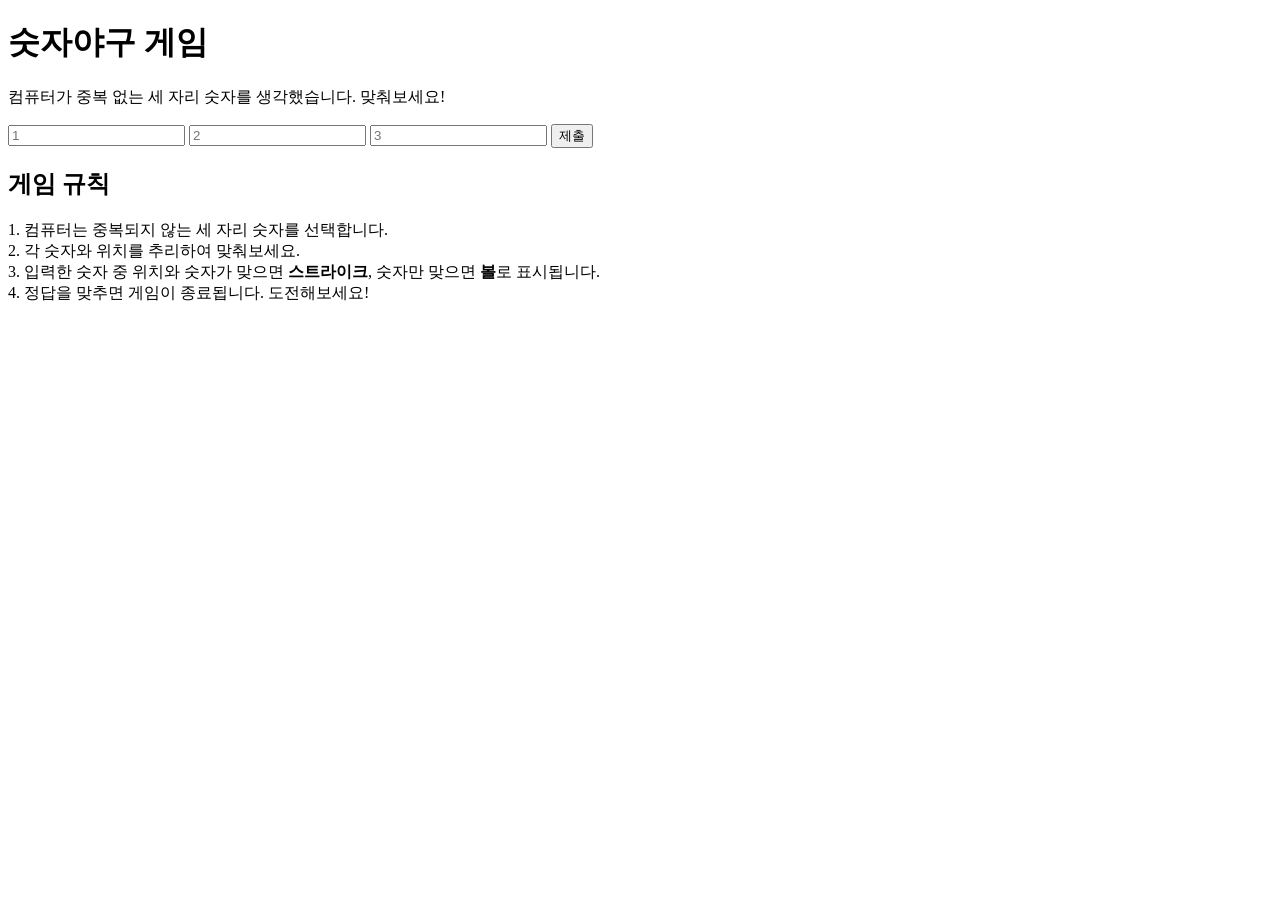
==== number/number.html @ be801e29 "커밋 메시지" ====
<!DOCTYPE html>
<html lang="ko">
<head>
    <meta charset="UTF-8">
    <meta name="viewport" content="width=device-width, initial-scale=1.0">
    <title>숫자야구 게임</title>
    <link rel="stylesheet" href="game.css">
</head>
<body>
    <div class="container">
        <h1>숫자야구 게임</h1>
        <p>컴퓨터가 중복 없는 세 자리 숫자를 생각했습니다. 맞춰보세요!</p>
        
        <div class="input-group">
            <input type="text" id="input1" maxlength="1" placeholder="1">
            <input type="text" id="input2" maxlength="1" placeholder="2">
            <input type="text" id="input3" maxlength="1" placeholder="3">
            <button onclick="playGame()">제출</button>
        </div>
        
        <div id="result"></div>
        <div id="attempts"></div>
        
        <h2>게임 규칙</h2>
        <p>
            1. 컴퓨터는 중복되지 않는 세 자리 숫자를 선택합니다.<br>
            2. 각 숫자와 위치를 추리하여 맞춰보세요.<br>
            3. 입력한 숫자 중 위치와 숫자가 맞으면 <strong>스트라이크</strong>, 숫자만 맞으면 <strong>볼</strong>로 표시됩니다.<br>
            4. 정답을 맞추면 게임이 종료됩니다. 도전해보세요!
        </p>
    </div>
    <script src="game.js"></script>
</body>
</html>
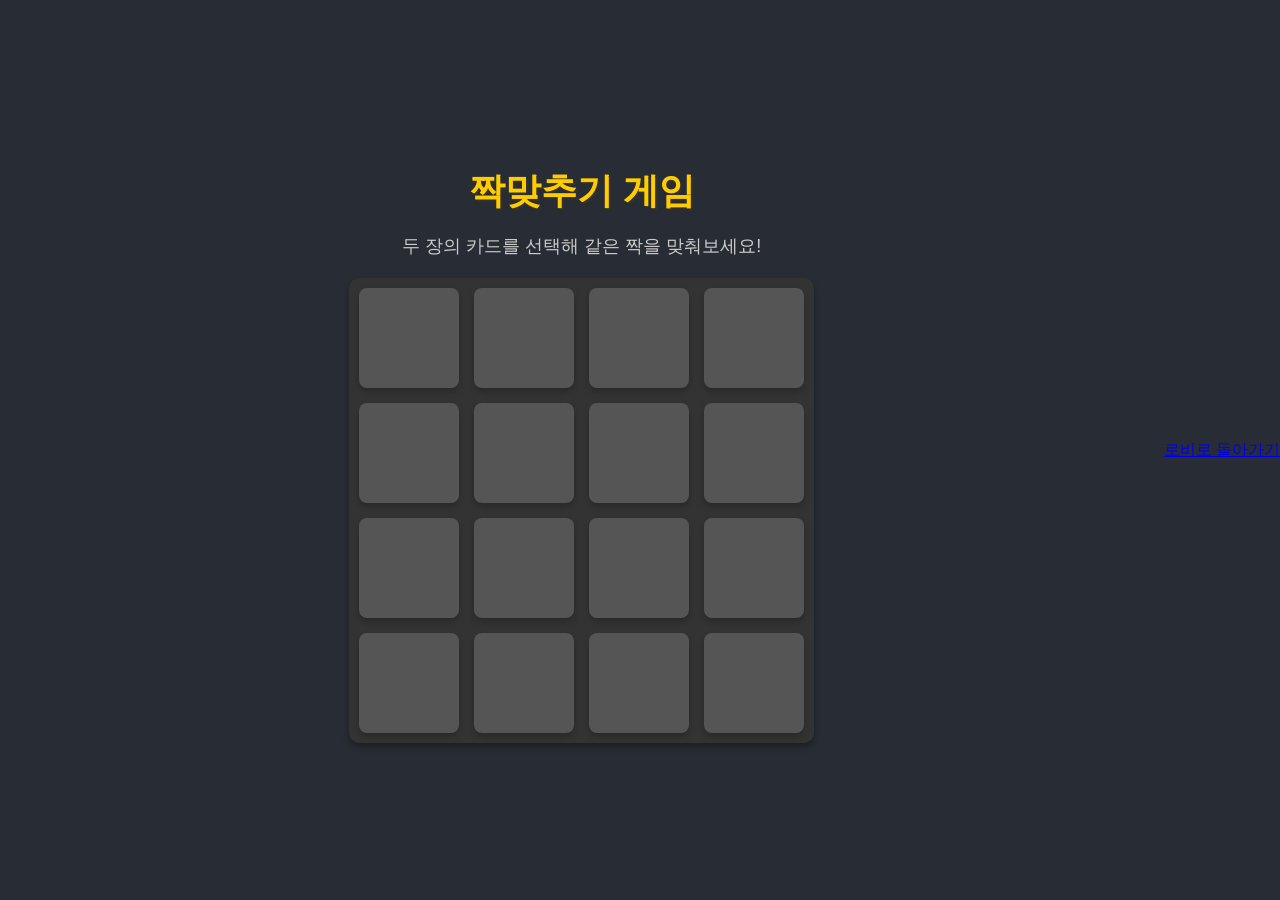
==== commit 454abe11: "게임 제작" ====
--- a/number/number.html
+++ b/number/number.html
@@ -1,34 +1,18 @@
 <!DOCTYPE html>
-<html lang="ko">
+<html lang="en">
 <head>
     <meta charset="UTF-8">
     <meta name="viewport" content="width=device-width, initial-scale=1.0">
-    <title>숫자야구 게임</title>
-    <link rel="stylesheet" href="game.css">
+    <title>4x4 짝맞추기 게임</title>
+    <link rel="stylesheet" href="number.css">
 </head>
 <body>
     <div class="container">
-        <h1>숫자야구 게임</h1>
-        <p>컴퓨터가 중복 없는 세 자리 숫자를 생각했습니다. 맞춰보세요!</p>
-        
-        <div class="input-group">
-            <input type="text" id="input1" maxlength="1" placeholder="1">
-            <input type="text" id="input2" maxlength="1" placeholder="2">
-            <input type="text" id="input3" maxlength="1" placeholder="3">
-            <button onclick="playGame()">제출</button>
-        </div>
-        
-        <div id="result"></div>
-        <div id="attempts"></div>
-        
-        <h2>게임 규칙</h2>
-        <p>
-            1. 컴퓨터는 중복되지 않는 세 자리 숫자를 선택합니다.<br>
-            2. 각 숫자와 위치를 추리하여 맞춰보세요.<br>
-            3. 입력한 숫자 중 위치와 숫자가 맞으면 <strong>스트라이크</strong>, 숫자만 맞으면 <strong>볼</strong>로 표시됩니다.<br>
-            4. 정답을 맞추면 게임이 종료됩니다. 도전해보세요!
-        </p>
+        <h1>짝맞추기 게임</h1>
+        <p class="instructions">두 장의 카드를 선택해 같은 짝을 맞춰보세요!</p>
+        <div class="game-board"></div>
     </div>
-    <script src="game.js"></script>
+    <p><a href="https://leekijung2000.github.io/game/client/pick/pick.html"> 로비로 돌아가기 </a></p>
+    <script src="number.js"></script>
 </body>
 </html>
--- a/number/number.css
+++ b/number/number.css
@@ -0,0 +1,76 @@
+body {
+  font-family: 'Arial', sans-serif;
+  background-color: #282c34;
+  color: #ffffff;
+  margin: 0;
+  display: flex;
+  justify-content: center;
+  align-items: center;
+  height: 100vh;
+}
+
+.container {
+  text-align: center;
+  max-width: 600px;
+  margin: 0 auto;
+}
+
+h1 {
+  margin: 10px 0;
+  font-size: 36px;
+  color: #ffcc00;
+  text-shadow: 2px 2px 2px #333;
+}
+
+.instructions {
+  margin-bottom: 20px;
+  font-size: 18px;
+  color: #cccccc;
+}
+
+.game-board {
+  display: grid;
+  grid-template-columns: repeat(4, 100px);
+  grid-gap: 15px;
+  justify-content: center;
+  margin: 0 auto;
+  padding: 10px;
+  background-color: #333;
+  border-radius: 10px;
+  box-shadow: 0 4px 6px rgba(0, 0, 0, 0.3);
+}
+
+.card {
+  width: 100px;
+  height: 100px;
+  background-color: #555;
+  display: flex;
+  justify-content: center;
+  align-items: center;
+  font-size: 36px;
+  font-weight: bold;
+  color: transparent;
+  border-radius: 8px;
+  transition: all 0.3s ease;
+  cursor: pointer;
+  box-shadow: 0 4px 6px rgba(0, 0, 0, 0.2);
+}
+
+.card:hover {
+  transform: scale(1.05);
+  background-color: #666;
+}
+
+.card.flipped {
+  background-color: #ffcc00;
+  color: #333;
+  cursor: default;
+  transform: scale(1);
+  box-shadow: 0 4px 6px rgba(0, 0, 0, 0.5);
+}
+
+.card.matched {
+  background-color: #4caf50;
+  color: #ffffff;
+  transform: scale(1.05);
+}
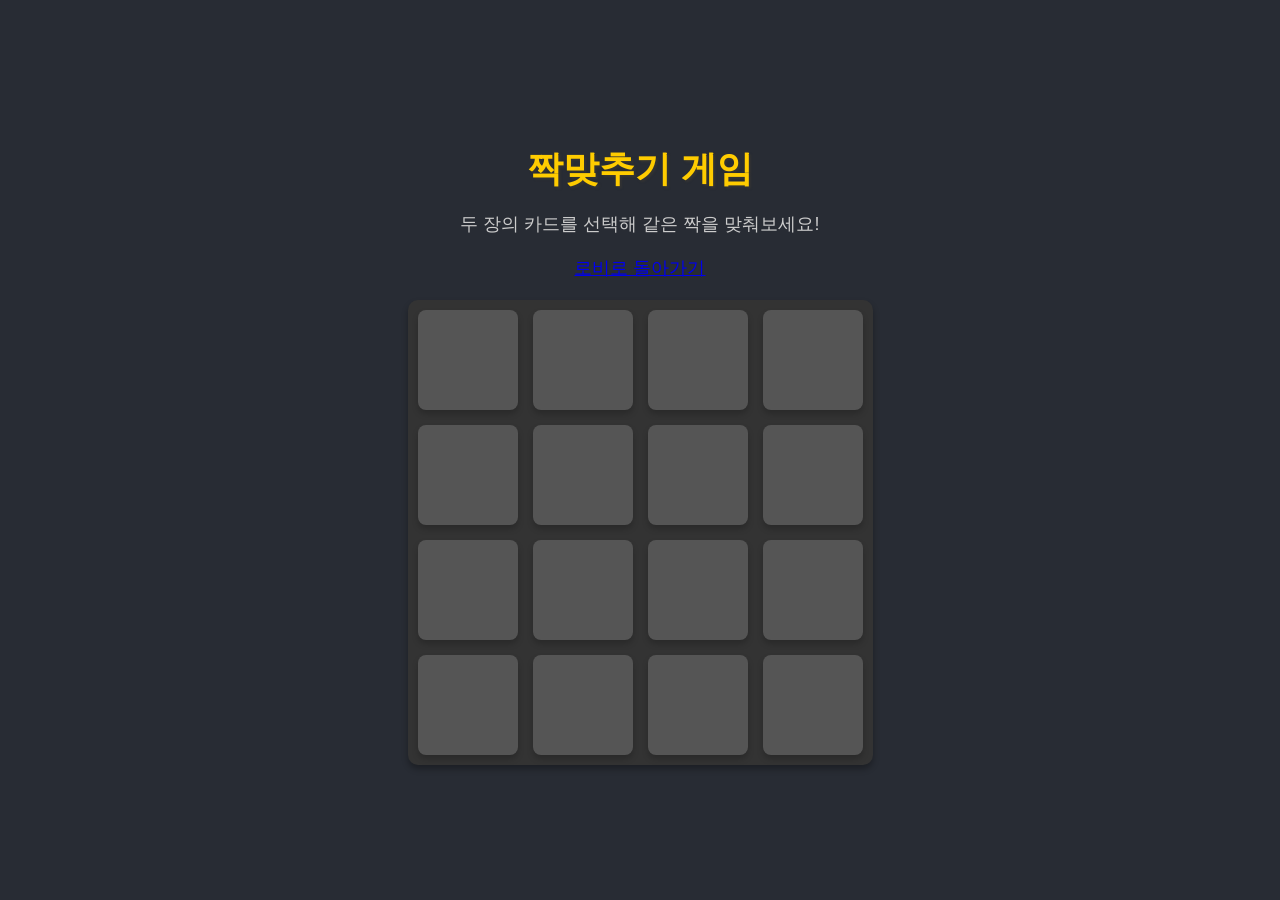
==== commit 95899064: "게임 제작" ====
--- a/number/number.html
+++ b/number/number.html
@@ -10,9 +10,10 @@
     <div class="container">
         <h1>짝맞추기 게임</h1>
         <p class="instructions">두 장의 카드를 선택해 같은 짝을 맞춰보세요!</p>
+        <p class="instructions"><a href="https://leekijung2000.github.io/game/client/pick/pick.html"> 로비로 돌아가기 </a></p>
         <div class="game-board"></div>
     </div>
-    <p><a href="https://leekijung2000.github.io/game/client/pick/pick.html"> 로비로 돌아가기 </a></p>
+
     <script src="number.js"></script>
 </body>
 </html>
